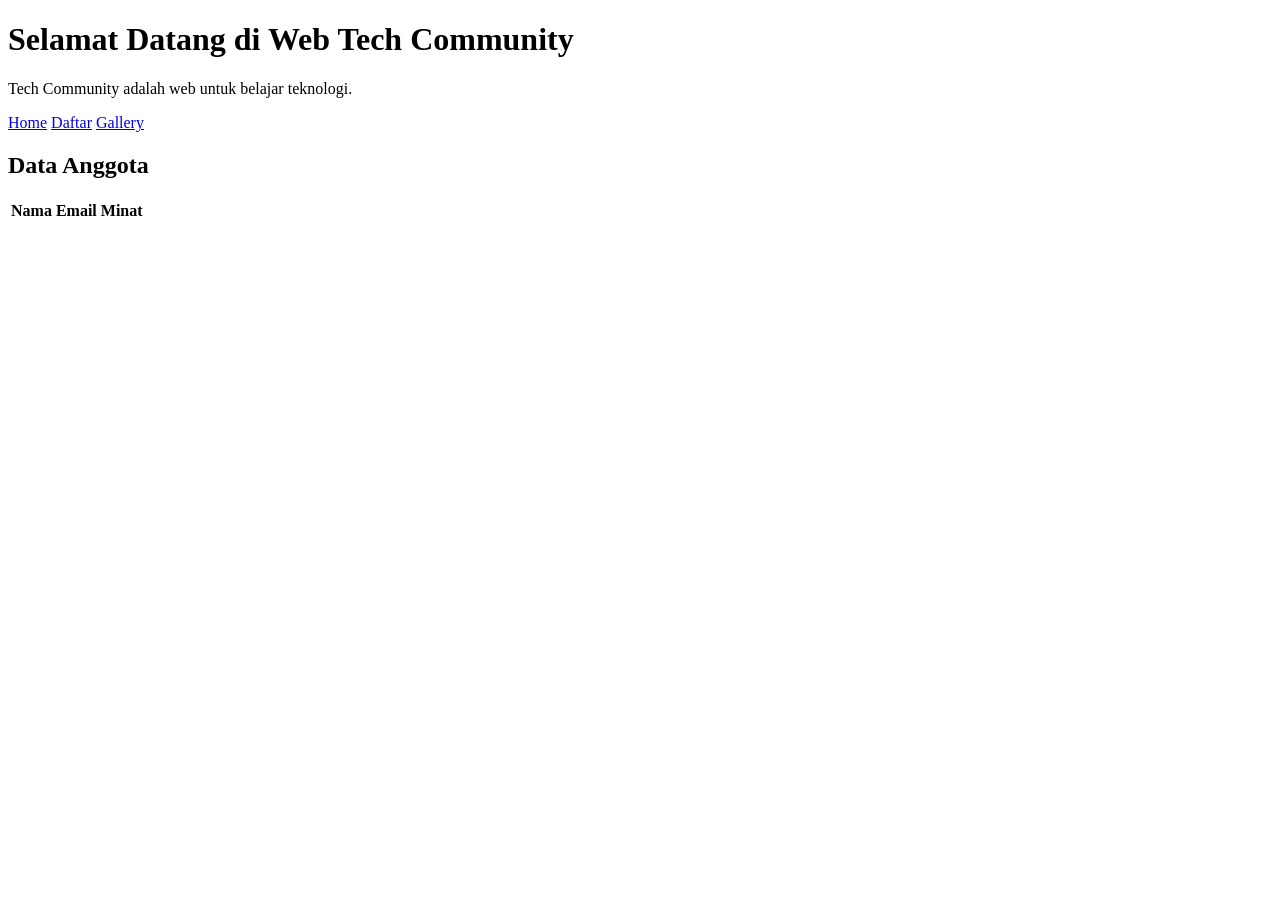
==== index.html @ b80e0194 "add html yang menyediakan link navigasi menuju halaman form dan halaman multimedia" ====
<!DOCTYPE html>
<html lang="id">
<head>
  <meta charset="UTF-8">
  <title>Tech Community</title>
  <link rel="stylesheet" href="css/style.css">
</head>
<body>

  <h1>Selamat Datang di Web Tech Community</h1>
  <p>Tech Community adalah web untuk belajar teknologi.</p>

  <nav>
    <a href="./index.html">Home</a>
    <a href="./form.html">Daftar</a>
    <a href="./gallery.html">Gallery</a>
  </nav>

  <h2>Data Anggota</h2>
  <table>
    <thead> 
    <tr>
      <th>Nama</th>
      <th>Email</th>
      <th>Minat</th>
    </tr>
    </thead>
  </table>

  <script src="js/script.js"></script>
</body>
</html>
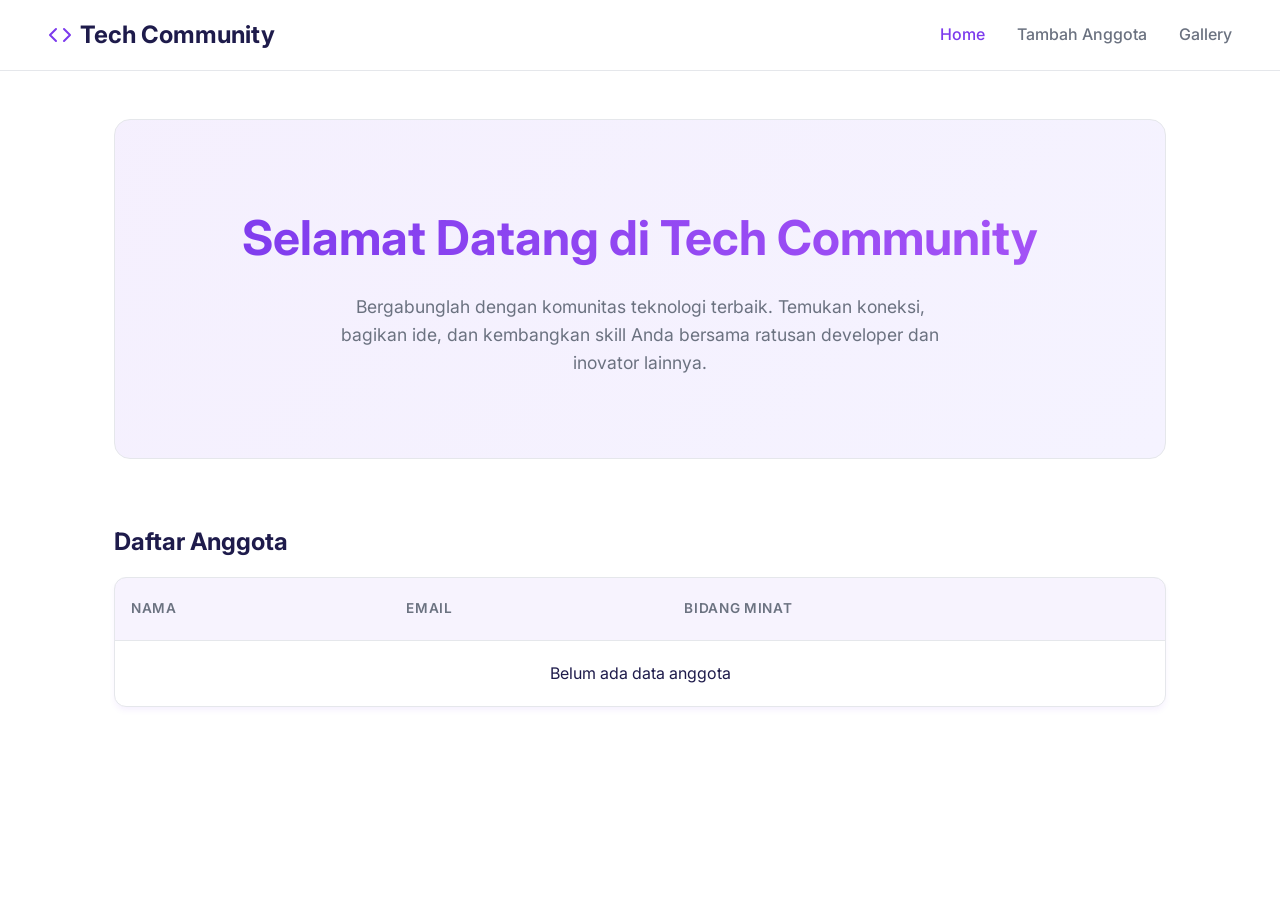
==== commit dc7691d8: "update" ====
--- a/index.html
+++ b/index.html
@@ -1,32 +1,47 @@
 <!DOCTYPE html>
 <html lang="id">
 <head>
-  <meta charset="UTF-8">
-  <title>Tech Community</title>
-  <link rel="stylesheet" href="css/style.css">
+    <meta charset="UTF-8">
+    <meta name="viewport" content="width=device-width, initial-scale=1.0">
+    <title>Tech Community | Home</title>
+    <link rel="stylesheet" href="css/style.css">
 </head>
 <body>
+    <nav class="navbar">
+        <a href="index.html" class="nav-brand">
+            <svg width="24" height="24" viewBox="0 0 24 24" fill="none" stroke="currentColor" stroke-width="2" stroke-linecap="round" stroke-linejoin="round"><polyline points="16 18 22 12 16 6"></polyline><polyline points="8 6 2 12 8 18"></polyline></svg>
+            Tech Community
+        </a>
+        <ul class="nav-links">
+            <li><a href="index.html" class="active">Home</a></li>
+            <li><a href="form.html">Tambah Anggota</a></li>
+            <li><a href="gallery.html">Gallery</a></li>
+        </ul>
+    </nav>
 
-  <h1>Selamat Datang di Web Tech Community</h1>
-  <p>Tech Community adalah web untuk belajar teknologi.</p>
+    <div class="container">
+        <div class="hero">
+            <h1>Selamat Datang di Tech Community</h1>
+            <p>Bergabunglah dengan komunitas teknologi terbaik. Temukan koneksi, bagikan ide, dan kembangkan skill Anda bersama ratusan developer dan inovator lainnya.</p>
+        </div>
 
-  <nav>
-    <a href="./index.html">Home</a>
-    <a href="./form.html">Daftar</a>
-    <a href="./gallery.html">Gallery</a>
-  </nav>
+        <h2 style="margin-bottom: 1rem;">Daftar Anggota</h2>
+        <div class="table-container">
+            <table>
+                <thead>
+                    <tr>
+                        <th>Nama</th>
+                        <th>Email</th>
+                        <th>Bidang Minat</th>
+                    </tr>
+                </thead>
+                <tbody id="membersTableBody">
+                    <!-- Data will be populated by JavaScript -->
+                </tbody>
+            </table>
+        </div>
+    </div>
 
-  <h2>Data Anggota</h2>
-  <table>
-    <thead> 
-    <tr>
-      <th>Nama</th>
-      <th>Email</th>
-      <th>Minat</th>
-    </tr>
-    </thead>
-  </table>
-
-  <script src="js/script.js"></script>
+    <script src="js/script.js"></script>
 </body>
-</html>+</html>
--- a/css/style.css
+++ b/css/style.css
@@ -0,0 +1,287 @@
+@import url('https://fonts.googleapis.com/css2?family=Inter:wght@400;500;600;700&display=swap');
+
+:root {
+    --bg-color: #ffffff;
+    --surface-color: #ffffff;
+    --primary-color: #7c3aed;
+    --primary-hover: #6d28d9;
+    --text-main: #1e1b4b;
+    --text-muted: #6b7280;
+    --border-color: #e5e7eb;
+    --danger: #dc2626;
+    --success: #059669;
+}
+
+* {
+    margin: 0;
+    padding: 0;
+    box-sizing: border-box;
+    font-family: 'Inter', sans-serif;
+}
+
+body {
+    background-color: var(--bg-color);
+    color: var(--text-main);
+    line-height: 1.6;
+}
+
+/* Navbar Navigation */
+.navbar {
+    display: flex;
+    justify-content: space-between;
+    align-items: center;
+    padding: 1rem 3rem;
+    background-color: rgba(255, 255, 255, 0.9);
+    backdrop-filter: blur(12px);
+    border-bottom: 1px solid var(--border-color);
+    position: sticky;
+    top: 0;
+    z-index: 100;
+}
+
+.nav-brand {
+    font-size: 1.5rem;
+    font-weight: 700;
+    color: var(--text-main);
+    text-decoration: none;
+    display: flex;
+    align-items: center;
+    gap: 0.5rem;
+}
+
+.nav-brand svg {
+    color: var(--primary-color);
+}
+
+.nav-links {
+    display: flex;
+    list-style: none;
+    gap: 2rem;
+}
+
+.nav-links a {
+    color: var(--text-muted);
+    text-decoration: none;
+    font-weight: 500;
+    transition: color 0.3s ease;
+}
+
+.nav-links a:hover, .nav-links a.active {
+    color: var(--primary-color);
+}
+
+/* Container */
+.container {
+    max-width: 1100px;
+    margin: 3rem auto;
+    padding: 0 1.5rem;
+}
+
+/* Hero Section (Index) */
+.hero {
+    text-align: center;
+    margin-bottom: 4rem;
+    padding: 5rem 2rem;
+    background: linear-gradient(135deg, rgba(124,58,237,0.08) 0%, rgba(245,243,255,1) 100%);
+    border-radius: 1rem;
+    border: 1px solid var(--border-color);
+}
+
+.hero h1 {
+    font-size: 3rem;
+    margin-bottom: 1rem;
+    background: linear-gradient(to right, #7c3aed, #a855f7);
+    -webkit-background-clip: text;
+    -webkit-text-fill-color: transparent;
+}
+
+.hero p {
+    color: var(--text-muted);
+    font-size: 1.1rem;
+    max-width: 600px;
+    margin: 0 auto;
+}
+
+/* Table Design */
+.table-container {
+    background-color: var(--surface-color);
+    border-radius: 0.75rem;
+    overflow: hidden;
+    border: 1px solid var(--border-color);
+    box-shadow: 0 4px 6px -1px rgba(124, 58, 237, 0.08);
+}
+
+table {
+    width: 100%;
+    border-collapse: collapse;
+}
+
+th, td {
+    padding: 1.25rem 1rem;
+    text-align: left;
+    border-bottom: 1px solid var(--border-color);
+}
+
+th {
+    background-color: rgba(124, 58, 237, 0.06);
+    font-weight: 600;
+    color: var(--text-muted);
+    text-transform: uppercase;
+    font-size: 0.85rem;
+    letter-spacing: 0.05em;
+}
+
+td {
+    color: var(--text-main);
+}
+
+tr:last-child td {
+    border-bottom: none;
+}
+
+tr:hover td {
+    background-color: rgba(124, 58, 237, 0.04);
+}
+
+/* Form Design */
+.form-container {
+    max-width: 550px;
+    margin: 0 auto;
+    background-color: var(--surface-color);
+    padding: 2.5rem;
+    border-radius: 0.75rem;
+    border: 1px solid var(--border-color);
+    box-shadow: 0 10px 15px -3px rgba(124, 58, 237, 0.1);
+}
+
+.form-group {
+    margin-bottom: 1.5rem;
+}
+
+.form-group label {
+    display: block;
+    margin-bottom: 0.5rem;
+    font-weight: 500;
+    color: var(--text-muted);
+}
+
+.form-control {
+    width: 100%;
+    padding: 0.875rem 1rem;
+    background-color: var(--bg-color);
+    border: 1px solid var(--border-color);
+    border-radius: 0.5rem;
+    color: var(--text-main);
+    font-size: 1rem;
+    transition: all 0.3s ease;
+}
+
+.form-control:focus {
+    outline: none;
+    border-color: var(--primary-color);
+    box-shadow: 0 0 0 3px rgba(124, 58, 237, 0.2);
+}
+
+select.form-control {
+    appearance: none;
+    background-image: url("data:image/svg+xml;charset=UTF-8,%3csvg xmlns='http://www.w3.org/2000/svg' viewBox='0 0 24 24' fill='none' stroke='%2394a3b8' stroke-width='2' stroke-linecap='round' stroke-linejoin='round'%3e%3cpolyline points='6 9 12 15 18 9'%3e%3c/polyline%3e%3c/svg%3e");
+    background-repeat: no-repeat;
+    background-position: right 1rem center;
+    background-size: 1em;
+}
+
+/* Buttons */
+.btn {
+    display: inline-flex;
+    align-items: center;
+    justify-content: center;
+    padding: 0.875rem 1.5rem;
+    font-size: 1rem;
+    font-weight: 500;
+    border-radius: 0.5rem;
+    border: none;
+    cursor: pointer;
+    transition: all 0.2s ease;
+    text-decoration: none;
+}
+
+.btn-primary {
+    background-color: var(--primary-color);
+    color: white;
+}
+
+.btn-primary:hover {
+    background-color: var(--primary-hover);
+    transform: translateY(-1px);
+}
+
+.btn-outline {
+    background-color: transparent;
+    color: var(--text-main);
+    border: 1px solid var(--border-color);
+}
+
+.btn-outline:hover {
+    background-color: var(--surface-color);
+    border-color: var(--text-muted);
+}
+
+/* Alert Notification */
+.alert-message {
+    padding: 1rem;
+    border-radius: 0.5rem;
+    margin-top: 1.5rem;
+    display: none;
+    font-weight: 500;
+}
+
+.alert-success {
+    background-color: rgba(5, 150, 105, 0.08);
+    color: var(--success);
+    border: 1px solid rgba(5, 150, 105, 0.2);
+}
+
+/* Multimedia Grid (Gallery) */
+.media-grid {
+    display: grid;
+    grid-template-columns: repeat(auto-fit, minmax(320px, 1fr));
+    gap: 2rem;
+}
+
+.media-card {
+    background-color: var(--surface-color);
+    border-radius: 0.75rem;
+    overflow: hidden;
+    border: 1px solid var(--border-color);
+    padding: 1.5rem;
+    display: flex;
+    flex-direction: column;
+    align-items: center;
+    transition: transform 0.3s ease;
+}
+
+.media-card:hover {
+    transform: translateY(-5px);
+}
+
+.media-card h3 {
+    width: 100%;
+    padding-bottom: 1rem;
+    margin-bottom: 1rem;
+    border-bottom: 1px solid var(--border-color);
+    color: var(--text-main);
+    text-align: center;
+}
+
+.media-image, iframe {
+    width: 100%;
+    border-radius: 0.5rem;
+    aspect-ratio: 16/9;
+    object-fit: cover;
+    margin-bottom: 1rem;
+}
+
+audio {
+    width: 100%;
+    margin-bottom: 1rem;
+}
